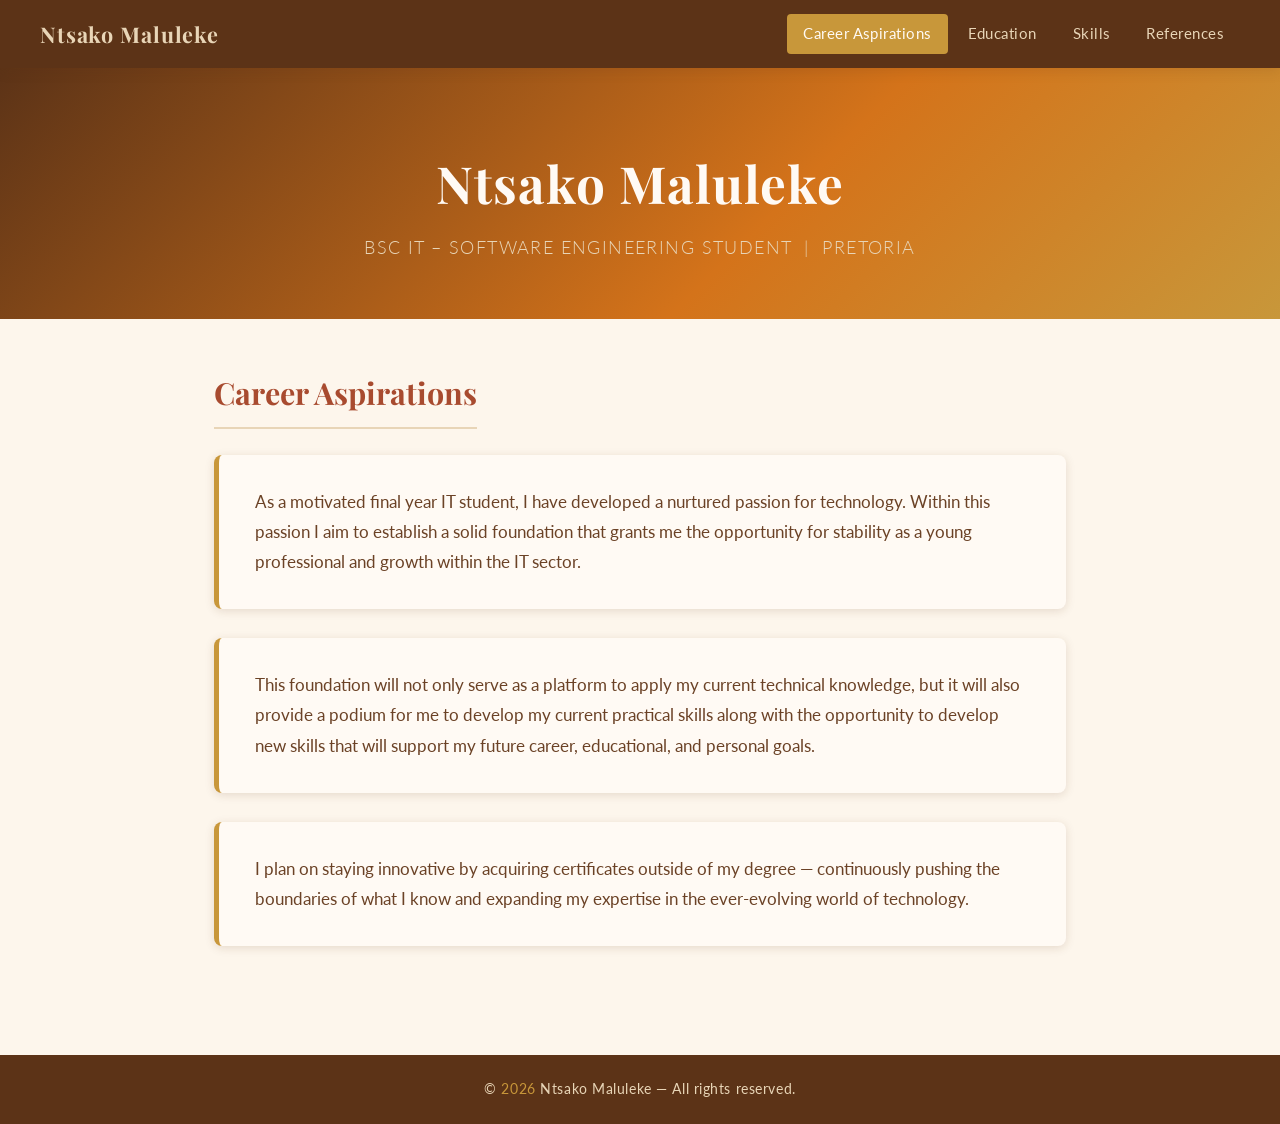
==== portfolio/index.html @ 48970c99 "Add files via upload" ====
<!DOCTYPE html>
<html lang="en">
<head>
  <meta charset="UTF-8" />
  <meta name="viewport" content="width=device-width, initial-scale=1.0" />
  <title>Career Aspirations | Ntsako Maluleke</title>
  <link rel="stylesheet" href="css/style.css" />
</head>
<body>

  <!-- Navigation -->
  <nav aria-label="Main navigation">
    <a href="index.html" class="logo">Ntsako Maluleke</a>
    <button class="nav-toggle" aria-label="Toggle navigation" aria-expanded="false">
      <span></span><span></span><span></span>
    </button>
    <ul>
      <li><a href="index.html">Career Aspirations</a></li>
      <li><a href="education.html">Education</a></li>
      <li><a href="skills.html">Skills</a></li>
      <li><a href="references.html">References</a></li>
    </ul>
  </nav>

  <!-- Hero -->
  <header class="hero">
    <h1>Ntsako Maluleke</h1>
    <p class="subtitle">BSc IT &ndash; Software Engineering Student &nbsp;|&nbsp; Pretoria</p>
  </header>

  <!-- Content -->
  <main class="page-wrapper">

    <h2 class="section-title">Career Aspirations</h2>

    <div class="card fade-in">
      <p>
        As a motivated final year IT student, I have developed a nurtured passion for technology.
        Within this passion I aim to establish a solid foundation that grants me the opportunity
        for stability as a young professional and growth within the IT sector.
      </p>
    </div>

    <div class="card fade-in">
      <p>
        This foundation will not only serve as a platform to apply my current technical knowledge,
        but it will also provide a podium for me to develop my current practical skills along with
        the opportunity to develop new skills that will support my future career, educational,
        and personal goals.
      </p>
    </div>

    <div class="card fade-in">
      <p>
        I plan on staying innovative by acquiring certificates outside of my degree &mdash;
        continuously pushing the boundaries of what I know and expanding my expertise in the
        ever-evolving world of technology.
      </p>
    </div>

  </main>

  <footer>
    <p>&copy; <span id="year"></span> Ntsako Maluleke &mdash; All rights reserved.</p>
  </footer>

  <script src="js/main.js"></script>
</body>
</html>
---- portfolio/css/style.css ----
/* =============================================
   Ntsako Maluleke – Portfolio
   Warm colour palette
   ============================================= */

/* --- Google Font --- */
@import url('https://fonts.googleapis.com/css2?family=Playfair+Display:wght@400;600;700&family=Lato:wght@300;400;700&display=swap');

/* --- CSS Variables (warm palette) --- */
:root {
  --cream:       #fdf6ec;
  --warm-white:  #fffaf4;
  --sand:        #e8d5b7;
  --gold:        #c8973a;
  --amber:       #d4731a;
  --rust:        #a84b2f;
  --brown:       #5c3317;
  --text-dark:   #3b2310;
  --text-mid:    #6b4226;
  --text-light:  #9c6b47;
  --shadow:      rgba(92, 51, 23, 0.15);
  --nav-height:  68px;
}

/* --- Reset & Base --- */
*, *::before, *::after { box-sizing: border-box; margin: 0; padding: 0; }

html { scroll-behavior: smooth; }

body {
  font-family: 'Lato', sans-serif;
  background-color: var(--cream);
  color: var(--text-dark);
  line-height: 1.7;
  min-height: 100vh;
}

/* --- Navigation --- */
nav {
  position: sticky;
  top: 0;
  z-index: 100;
  background: var(--brown);
  height: var(--nav-height);
  display: flex;
  align-items: center;
  justify-content: space-between;
  padding: 0 2.5rem;
  box-shadow: 0 3px 12px var(--shadow);
}

nav .logo {
  font-family: 'Playfair Display', serif;
  font-size: 1.35rem;
  font-weight: 700;
  color: var(--sand);
  letter-spacing: 0.04em;
  text-decoration: none;
}

nav ul {
  list-style: none;
  display: flex;
  gap: 0.25rem;
}

nav ul li a {
  display: block;
  padding: 0.45rem 1rem;
  color: var(--sand);
  text-decoration: none;
  font-size: 0.95rem;
  font-weight: 400;
  letter-spacing: 0.03em;
  border-radius: 4px;
  transition: background 0.25s, color 0.25s;
}

nav ul li a:hover,
nav ul li a.active {
  background: var(--gold);
  color: var(--warm-white);
}

/* Hamburger (mobile) */
.nav-toggle {
  display: none;
  flex-direction: column;
  gap: 5px;
  cursor: pointer;
  background: none;
  border: none;
  padding: 4px;
}

.nav-toggle span {
  display: block;
  width: 26px;
  height: 2px;
  background: var(--sand);
  border-radius: 2px;
  transition: transform 0.3s, opacity 0.3s;
}

/* --- Hero Banner --- */
.hero {
  background: linear-gradient(135deg, var(--brown) 0%, var(--amber) 60%, var(--gold) 100%);
  color: var(--warm-white);
  padding: 4.5rem 2.5rem 3.5rem;
  text-align: center;
}

.hero h1 {
  font-family: 'Playfair Display', serif;
  font-size: clamp(2rem, 5vw, 3.2rem);
  font-weight: 700;
  margin-bottom: 0.4rem;
  letter-spacing: 0.02em;
}

.hero p.subtitle {
  font-size: 1.1rem;
  font-weight: 300;
  color: var(--sand);
  letter-spacing: 0.08em;
  text-transform: uppercase;
}

/* --- Page Wrapper --- */
.page-wrapper {
  max-width: 900px;
  margin: 0 auto;
  padding: 3rem 1.5rem 5rem;
}

/* --- Section Heading --- */
.section-title {
  font-family: 'Playfair Display', serif;
  font-size: 1.9rem;
  color: var(--rust);
  margin-bottom: 1.6rem;
  padding-bottom: 0.5rem;
  border-bottom: 2px solid var(--sand);
  display: inline-block;
}

/* --- Card --- */
.card {
  background: var(--warm-white);
  border-left: 5px solid var(--gold);
  border-radius: 8px;
  padding: 2rem 2.25rem;
  margin-bottom: 1.8rem;
  box-shadow: 0 2px 10px var(--shadow);
  transition: transform 0.2s, box-shadow 0.2s;
}

.card:hover {
  transform: translateY(-3px);
  box-shadow: 0 6px 20px var(--shadow);
}

.card p {
  color: var(--text-mid);
  font-size: 1.05rem;
  line-height: 1.8;
}

/* --- Education Timeline --- */
.timeline {
  position: relative;
  padding-left: 2rem;
}

.timeline::before {
  content: '';
  position: absolute;
  left: 0;
  top: 6px;
  bottom: 6px;
  width: 3px;
  background: linear-gradient(to bottom, var(--gold), var(--rust));
  border-radius: 3px;
}

.timeline-item {
  position: relative;
  margin-bottom: 2.2rem;
}

.timeline-item::before {
  content: '';
  position: absolute;
  left: -2.45rem;
  top: 6px;
  width: 14px;
  height: 14px;
  border-radius: 50%;
  background: var(--gold);
  border: 3px solid var(--warm-white);
  box-shadow: 0 0 0 2px var(--gold);
}

.timeline-item .edu-school {
  font-family: 'Playfair Display', serif;
  font-size: 1.2rem;
  color: var(--brown);
  font-weight: 600;
}

.timeline-item .edu-degree {
  font-size: 0.95rem;
  color: var(--amber);
  font-weight: 700;
  text-transform: uppercase;
  letter-spacing: 0.06em;
  margin-bottom: 0.3rem;
}

.timeline-item .edu-note {
  color: var(--text-mid);
  font-size: 0.97rem;
  margin-top: 0.35rem;
}

.badge {
  display: inline-block;
  background: var(--gold);
  color: var(--warm-white);
  font-size: 0.78rem;
  font-weight: 700;
  padding: 0.2rem 0.65rem;
  border-radius: 20px;
  margin-top: 0.5rem;
  margin-right: 0.35rem;
  letter-spacing: 0.04em;
}

/* --- Skills Grid --- */
.skills-grid {
  display: grid;
  grid-template-columns: repeat(auto-fill, minmax(190px, 1fr));
  gap: 1.2rem;
  margin-top: 0.5rem;
}

.skill-card {
  background: var(--warm-white);
  border: 2px solid var(--sand);
  border-radius: 10px;
  padding: 1.4rem 1.2rem;
  text-align: center;
  transition: border-color 0.25s, transform 0.2s, box-shadow 0.2s;
  cursor: default;
}

.skill-card:hover {
  border-color: var(--gold);
  transform: translateY(-4px);
  box-shadow: 0 6px 18px var(--shadow);
}

.skill-card .skill-icon {
  font-size: 2rem;
  margin-bottom: 0.6rem;
}

.skill-card .skill-name {
  font-weight: 700;
  font-size: 0.97rem;
  color: var(--brown);
  text-transform: uppercase;
  letter-spacing: 0.05em;
}

/* Soft skills section */
.soft-skills {
  display: flex;
  flex-wrap: wrap;
  gap: 0.75rem;
  margin-top: 1.2rem;
}

.soft-tag {
  background: var(--sand);
  color: var(--brown);
  border-radius: 20px;
  padding: 0.4rem 1rem;
  font-size: 0.92rem;
  font-weight: 700;
  letter-spacing: 0.03em;
  transition: background 0.2s, color 0.2s;
}

.soft-tag:hover {
  background: var(--amber);
  color: var(--warm-white);
}

/* --- References --- */
.ref-card {
  background: var(--warm-white);
  border-radius: 10px;
  padding: 1.8rem 2rem;
  margin-bottom: 1.4rem;
  box-shadow: 0 2px 10px var(--shadow);
  display: flex;
  align-items: center;
  gap: 1.5rem;
  transition: transform 0.2s, box-shadow 0.2s;
}

.ref-card:hover {
  transform: translateY(-3px);
  box-shadow: 0 6px 20px var(--shadow);
}

.ref-avatar {
  width: 56px;
  height: 56px;
  border-radius: 50%;
  background: linear-gradient(135deg, var(--gold), var(--rust));
  display: flex;
  align-items: center;
  justify-content: center;
  font-family: 'Playfair Display', serif;
  font-size: 1.4rem;
  font-weight: 700;
  color: var(--warm-white);
  flex-shrink: 0;
}

.ref-info .ref-name {
  font-family: 'Playfair Display', serif;
  font-size: 1.1rem;
  color: var(--brown);
  font-weight: 600;
}

.ref-info .ref-affiliation {
  font-size: 0.88rem;
  color: var(--text-light);
  text-transform: uppercase;
  letter-spacing: 0.06em;
  margin-bottom: 0.3rem;
}

.ref-info a {
  color: var(--amber);
  text-decoration: none;
  font-size: 0.95rem;
  font-weight: 700;
  transition: color 0.2s;
}

.ref-info a:hover { color: var(--rust); }

/* --- Footer --- */
footer {
  background: var(--brown);
  color: var(--sand);
  text-align: center;
  padding: 1.4rem 1rem;
  font-size: 0.88rem;
  letter-spacing: 0.04em;
}

footer span { color: var(--gold); }

/* --- Animations --- */
.fade-in {
  opacity: 0;
  transform: translateY(22px);
  transition: opacity 0.6s ease, transform 0.6s ease;
}

.fade-in.visible {
  opacity: 1;
  transform: translateY(0);
}

/* --- Responsive --- */
@media (max-width: 640px) {
  nav { padding: 0 1.2rem; }

  nav ul {
    position: absolute;
    top: var(--nav-height);
    left: 0;
    right: 0;
    background: var(--brown);
    flex-direction: column;
    padding: 1rem 1.2rem 1.4rem;
    gap: 0.1rem;
    display: none;
    box-shadow: 0 6px 12px var(--shadow);
  }

  nav ul.open { display: flex; }

  .nav-toggle { display: flex; }

  .hero { padding: 3rem 1.2rem 2.5rem; }

  .ref-card { flex-direction: column; align-items: flex-start; }
}

/* =============================================
   Transcript / Education page additions
   ============================================= */

/* --- Stats Bar --- */
.stats-bar {
  display: flex;
  gap: 1rem;
  margin: 2rem 0 2.5rem;
  flex-wrap: wrap;
}

.stat {
  flex: 1 1 120px;
  background: linear-gradient(135deg, var(--brown), var(--amber));
  border-radius: 10px;
  padding: 1.4rem 1rem;
  text-align: center;
  color: var(--warm-white);
  box-shadow: 0 3px 12px var(--shadow);
}

.stat-num {
  display: block;
  font-family: 'Playfair Display', serif;
  font-size: 2.4rem;
  font-weight: 700;
  line-height: 1;
  color: var(--sand);
}

.stat-label {
  display: block;
  font-size: 0.8rem;
  text-transform: uppercase;
  letter-spacing: 0.1em;
  margin-top: 0.4rem;
  color: rgba(255,250,244,0.8);
}

/* --- Year Block --- */
.year-block {
  margin-bottom: 2.5rem;
}

.year-header {
  display: flex;
  align-items: center;
  gap: 0.75rem;
  margin-bottom: 0.9rem;
}

.year-label {
  font-family: 'Playfair Display', serif;
  font-size: 1.5rem;
  font-weight: 700;
  color: var(--brown);
}

.nqf-tag {
  background: var(--sand);
  color: var(--brown);
  font-size: 0.78rem;
  font-weight: 700;
  padding: 0.2rem 0.7rem;
  border-radius: 20px;
  text-transform: uppercase;
  letter-spacing: 0.06em;
}

/* --- Module Table --- */
.module-table-wrap {
  overflow-x: auto;
  border-radius: 10px;
  box-shadow: 0 2px 10px var(--shadow);
}

.module-table {
  width: 100%;
  border-collapse: collapse;
  background: var(--warm-white);
  font-size: 0.93rem;
}

.module-table thead tr {
  background: var(--brown);
  color: var(--sand);
}

.module-table thead th {
  padding: 0.75rem 1rem;
  text-align: left;
  font-weight: 700;
  font-size: 0.82rem;
  text-transform: uppercase;
  letter-spacing: 0.07em;
}

.module-table thead th.num-col { text-align: center; }

.module-table tbody tr {
  border-bottom: 1px solid var(--sand);
  transition: background 0.15s;
}

.module-table tbody tr:last-child { border-bottom: none; }

.module-table tbody tr:hover { background: #fef3e2; }

.module-table tbody tr.row-distinction { background: #fff8ec; }

.module-table tbody tr.row-distinction:hover { background: #feefd4; }

.module-table td {
  padding: 0.7rem 1rem;
  color: var(--text-mid);
  vertical-align: middle;
}

.module-table td.num-col { text-align: center; }

.module-code {
  display: block;
  color: var(--text-light);
  font-size: 0.76rem;
  letter-spacing: 0.05em;
  margin-top: 0.1rem;
}

.dist-star {
  color: var(--gold);
  margin-right: 0.3rem;
  font-size: 0.9rem;
}

.score {
  font-weight: 700;
  color: var(--text-mid);
}

.score-dist {
  color: var(--amber);
}

.pass-badge {
  display: inline-block;
  background: #e8f5e9;
  color: #2e7d32;
  font-size: 0.72rem;
  font-weight: 700;
  padding: 0.15rem 0.5rem;
  border-radius: 20px;
  letter-spacing: 0.05em;
  white-space: nowrap;
}

.transcript-note {
  margin-top: 1.5rem;
  font-size: 0.85rem;
  color: var(--text-light);
  font-style: italic;
}

/* --- Skill card note line --- */
.skill-note {
  font-size: 0.78rem;
  color: var(--text-light);
  margin-top: 0.3rem;
  line-height: 1.35;
}

/* --- Responsive transcript table --- */
@media (max-width: 640px) {
  .stats-bar { gap: 0.75rem; }
  .stat-num  { font-size: 1.9rem; }

  .module-table thead th:nth-child(3),
  .module-table tbody td:nth-child(3) { display: none; }
}
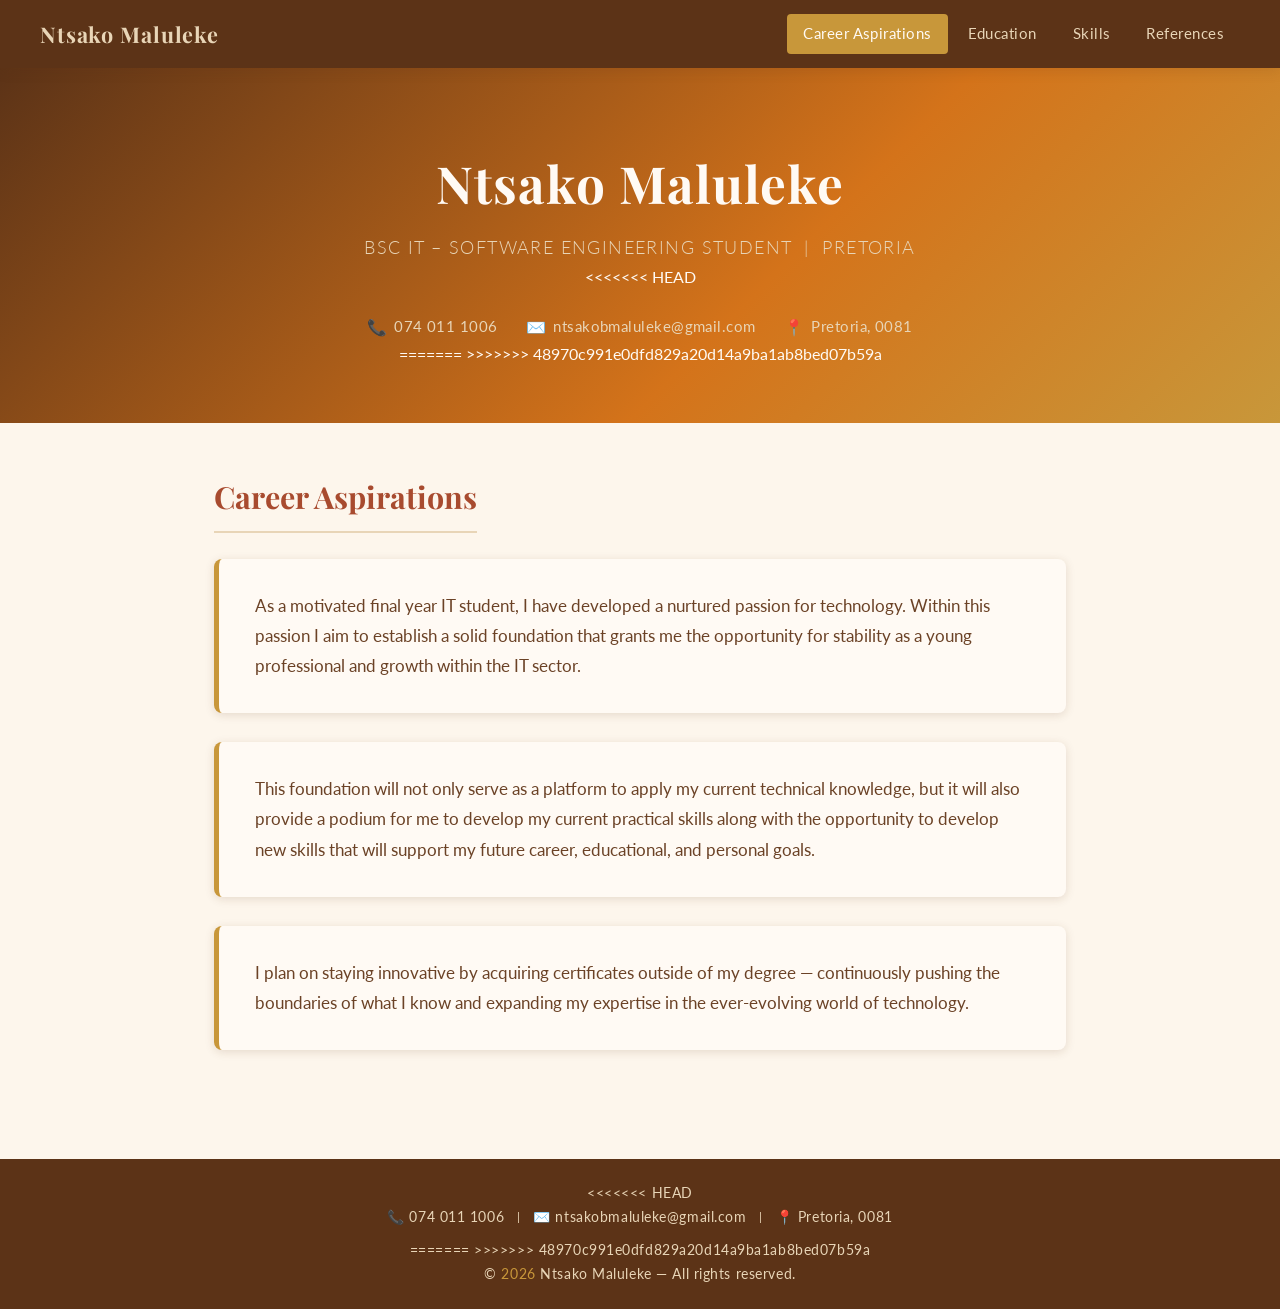
==== commit 02f285fc: "Add files via upload" ====
--- a/portfolio/index.html
+++ b/portfolio/index.html
@@ -1,69 +1,93 @@
-<!DOCTYPE html>
-<html lang="en">
-<head>
-  <meta charset="UTF-8" />
-  <meta name="viewport" content="width=device-width, initial-scale=1.0" />
-  <title>Career Aspirations | Ntsako Maluleke</title>
-  <link rel="stylesheet" href="css/style.css" />
-</head>
-<body>
-
-  <!-- Navigation -->
-  <nav aria-label="Main navigation">
-    <a href="index.html" class="logo">Ntsako Maluleke</a>
-    <button class="nav-toggle" aria-label="Toggle navigation" aria-expanded="false">
-      <span></span><span></span><span></span>
-    </button>
-    <ul>
-      <li><a href="index.html">Career Aspirations</a></li>
-      <li><a href="education.html">Education</a></li>
-      <li><a href="skills.html">Skills</a></li>
-      <li><a href="references.html">References</a></li>
-    </ul>
-  </nav>
-
-  <!-- Hero -->
-  <header class="hero">
-    <h1>Ntsako Maluleke</h1>
-    <p class="subtitle">BSc IT &ndash; Software Engineering Student &nbsp;|&nbsp; Pretoria</p>
-  </header>
-
-  <!-- Content -->
-  <main class="page-wrapper">
-
-    <h2 class="section-title">Career Aspirations</h2>
-
-    <div class="card fade-in">
-      <p>
-        As a motivated final year IT student, I have developed a nurtured passion for technology.
-        Within this passion I aim to establish a solid foundation that grants me the opportunity
-        for stability as a young professional and growth within the IT sector.
-      </p>
-    </div>
-
-    <div class="card fade-in">
-      <p>
-        This foundation will not only serve as a platform to apply my current technical knowledge,
-        but it will also provide a podium for me to develop my current practical skills along with
-        the opportunity to develop new skills that will support my future career, educational,
-        and personal goals.
-      </p>
-    </div>
-
-    <div class="card fade-in">
-      <p>
-        I plan on staying innovative by acquiring certificates outside of my degree &mdash;
-        continuously pushing the boundaries of what I know and expanding my expertise in the
-        ever-evolving world of technology.
-      </p>
-    </div>
-
-  </main>
-
-  <footer>
-    <p>&copy; <span id="year"></span> Ntsako Maluleke &mdash; All rights reserved.</p>
-  </footer>
-
-  <script src="js/main.js"></script>
-</body>
-</html>
+<!DOCTYPE html>
+<html lang="en">
+<head>
+  <meta charset="UTF-8" />
+  <meta name="viewport" content="width=device-width, initial-scale=1.0" />
+  <title>Career Aspirations | Ntsako Maluleke</title>
+  <link rel="stylesheet" href="css/style.css" />
+</head>
+<body>
+
+  <!-- Navigation -->
+  <nav aria-label="Main navigation">
+    <a href="index.html" class="logo">Ntsako Maluleke</a>
+    <button class="nav-toggle" aria-label="Toggle navigation" aria-expanded="false">
+      <span></span><span></span><span></span>
+    </button>
+    <ul>
+      <li><a href="index.html">Career Aspirations</a></li>
+      <li><a href="education.html">Education</a></li>
+      <li><a href="skills.html">Skills</a></li>
+      <li><a href="references.html">References</a></li>
+    </ul>
+  </nav>
+
+  <!-- Hero -->
+  <header class="hero">
+    <h1>Ntsako Maluleke</h1>
+    <p class="subtitle">BSc IT &ndash; Software Engineering Student &nbsp;|&nbsp; Pretoria</p>
+<<<<<<< HEAD
+    <div class="contact-bar">
+      <a href="tel:0740111006" class="contact-item">
+        <span class="contact-icon">📞</span>074 011 1006
+      </a>
+      <a href="mailto:ntsakobmaluleke@gmail.com" class="contact-item">
+        <span class="contact-icon">✉️</span>ntsakobmaluleke@gmail.com
+      </a>
+      <span class="contact-item">
+        <span class="contact-icon">📍</span>Pretoria, 0081
+      </span>
+    </div>
+=======
+>>>>>>> 48970c991e0dfd829a20d14a9ba1ab8bed07b59a
+  </header>
+
+  <!-- Content -->
+  <main class="page-wrapper">
+
+    <h2 class="section-title">Career Aspirations</h2>
+
+    <div class="card fade-in">
+      <p>
+        As a motivated final year IT student, I have developed a nurtured passion for technology.
+        Within this passion I aim to establish a solid foundation that grants me the opportunity
+        for stability as a young professional and growth within the IT sector.
+      </p>
+    </div>
+
+    <div class="card fade-in">
+      <p>
+        This foundation will not only serve as a platform to apply my current technical knowledge,
+        but it will also provide a podium for me to develop my current practical skills along with
+        the opportunity to develop new skills that will support my future career, educational,
+        and personal goals.
+      </p>
+    </div>
+
+    <div class="card fade-in">
+      <p>
+        I plan on staying innovative by acquiring certificates outside of my degree &mdash;
+        continuously pushing the boundaries of what I know and expanding my expertise in the
+        ever-evolving world of technology.
+      </p>
+    </div>
+
+  </main>
+
+  <footer>
+<<<<<<< HEAD
+    <div class="footer-contact">
+      <a href="tel:0740111006">📞 074 011 1006</a>
+      <span class="footer-divider">|</span>
+      <a href="mailto:ntsakobmaluleke@gmail.com">✉️ ntsakobmaluleke@gmail.com</a>
+      <span class="footer-divider">|</span>
+      <span>📍 Pretoria, 0081</span>
+    </div>
+=======
+>>>>>>> 48970c991e0dfd829a20d14a9ba1ab8bed07b59a
+    <p>&copy; <span id="year"></span> Ntsako Maluleke &mdash; All rights reserved.</p>
+  </footer>
+
+  <script src="js/main.js"></script>
+</body>
+</html>
--- a/portfolio/css/style.css
+++ b/portfolio/css/style.css
@@ -584,3 +584,64 @@
   .module-table thead th:nth-child(3),
   .module-table tbody td:nth-child(3) { display: none; }
 }
+
+/* =============================================
+   Contact details
+   ============================================= */
+
+/* --- Hero contact bar --- */
+.contact-bar {
+  display: flex;
+  flex-wrap: wrap;
+  justify-content: center;
+  gap: 0.5rem 1.8rem;
+  margin-top: 1.4rem;
+}
+
+.contact-item {
+  display: flex;
+  align-items: center;
+  gap: 0.4rem;
+  color: var(--sand);
+  text-decoration: none;
+  font-size: 0.95rem;
+  font-weight: 400;
+  letter-spacing: 0.03em;
+  transition: color 0.2s;
+}
+
+.contact-item:hover { color: var(--warm-white); }
+
+.contact-icon { font-size: 1rem; }
+
+/* --- Footer contact strip --- */
+.footer-contact {
+  display: flex;
+  flex-wrap: wrap;
+  justify-content: center;
+  align-items: center;
+  gap: 0.3rem 0.8rem;
+  margin-bottom: 0.6rem;
+  font-size: 0.87rem;
+}
+
+.footer-contact a {
+  color: var(--sand);
+  text-decoration: none;
+  transition: color 0.2s;
+}
+
+.footer-contact a:hover { color: var(--gold); }
+
+.footer-contact span { color: var(--sand); }
+
+.footer-divider {
+  color: var(--text-light);
+  font-size: 0.75rem;
+}
+
+@media (max-width: 640px) {
+  .contact-bar     { gap: 0.5rem 1rem; }
+  .footer-divider  { display: none; }
+  .footer-contact  { flex-direction: column; gap: 0.3rem; }
+}
